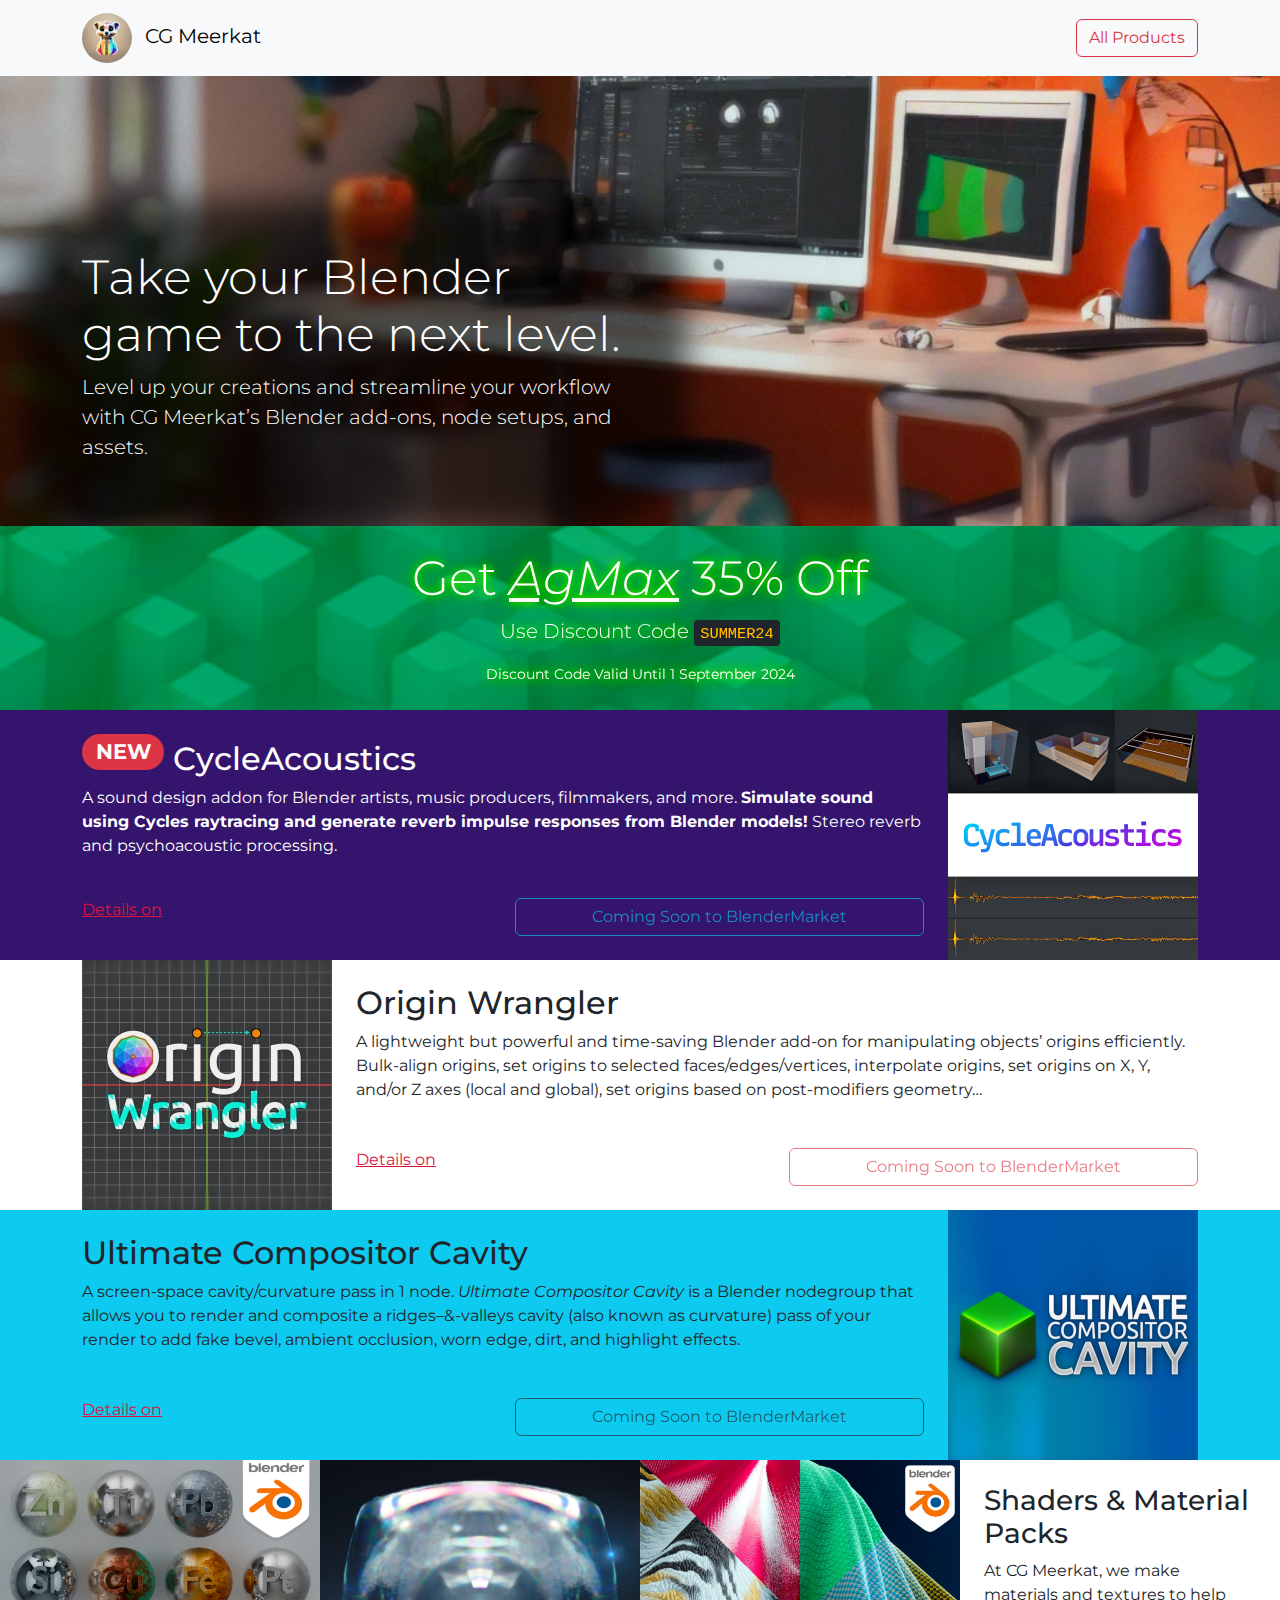
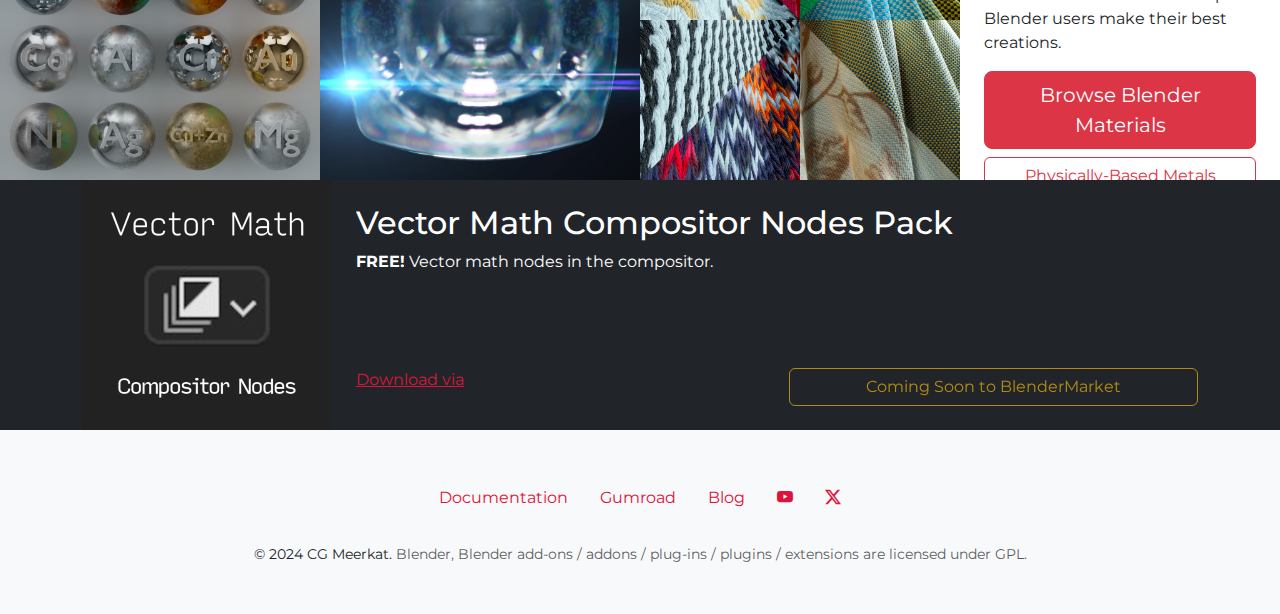
==== blender/index.html @ fac8710f "CycleAcoustics on Blender page" ====
<!DOCTYPE html>
<html lang="en">
    <head>
        <!-- Google tag (gtag.js) -->
        <script async src="https://www.googletagmanager.com/gtag/js?id=G-JD06LE35DS"></script>
        <script>
        window.dataLayer = window.dataLayer || [];
        function gtag(){dataLayer.push(arguments);}
        gtag('js', new Date());

        gtag('config', 'G-JD06LE35DS');
        </script>

    	<meta charset='utf-8'>
    	<meta name="viewport" content="width=device-width,height=device-height,initial-scale=0.75">

        <title>Blender Add-Ons & Materials | CG Meerkat</title>
        <meta name="description" content="Blender addons and assets. CG Meerkat’s tools integrate into Blender 3D software to help designers, animators, and 3D artists like you with your 3D modeling and rendering needs.">

        <link rel="icon" href="/logo.jpg">

        <link rel="preconnect" href="https://fonts.googleapis.com">
        <link rel="preconnect" href="https://fonts.gstatic.com" crossorigin>
        <link href="https://fonts.googleapis.com/css2?family=Montserrat:ital,wght@0,100..900;1,100..900&display=swap" rel="stylesheet">
        
        <link href="https://cdn.jsdelivr.net/npm/bootstrap@5.3.3/dist/css/bootstrap.min.css" rel="stylesheet" integrity="sha384-QWTKZyjpPEjISv5WaRU9OFeRpok6YctnYmDr5pNlyT2bRjXh0JMhjY6hW+ALEwIH" crossorigin="anonymous">
        <link rel="stylesheet" href="https://cdn.jsdelivr.net/npm/bootstrap-icons@1.11.3/font/bootstrap-icons.min.css">
        <link rel="stylesheet" href="../sty.css">
        <style>
            header {
                min-height: 50vh;
            }
            .showcase > .col {
                width: 25%;
                flex: 1 1 25%;
            }
        </style>

        <script src="https://cdn.jsdelivr.net/npm/bootstrap@5.3.3/dist/js/bootstrap.bundle.min.js" integrity="sha384-YvpcrYf0tY3lHB60NNkmXc5s9fDVZLESaAA55NDzOxhy9GkcIdslK1eN7N6jIeHz" crossorigin="anonymous"></script>
        <script src="/events.js"></script>
        <script src="https://gumroad.com/js/gumroad.js"></script>
    </head>
    <body>
        <nav class="navbar navbar-light bg-light">
            <div class="container">
                <a class="navbar-brand" href="/" href="https://cgmeerkat.gumroad.com/?section=xu_vEukJs1nuYcY_SjUsHQ%3D%3D" onclick="trackLinkClick('navbar_brand_to_gum_blog')">
                    <img src="/logo.jpg" alt="CG Meerkat logo" width="50" height="50" class="d-inline-block align-top rounded-circle">
                    <span class="d-inline-block pt-2 ms-2">CG Meerkat</span>
                </a>
                <a class="btn btn-outline-danger" href="https://cgmeerkat.gumroad.com" onclick="trackButtonClick('header_all_products')">All Products</a>
            </div>
        </nav>
        <header class="hero d-flex flex-column" id="hero-blender">
            <div class="container mt-auto">
                <div class="row my-5 row-cols-1 row-cols-md-2">
                    <div class="col blurb">
                        <h1 class="display-5">Take your Blender game to the next level.</h1>
                        <p class="lead">
                            Level up your creations and streamline your workflow with CG Meerkat’s Blender add-ons, node setups, and assets.
                        </p>
                    </div>
                    <div class="col"></div>
                </div>
            </div>
        </header>
        <section id='pearly' class="bg-success text-white py-4 text-center">
            <div class="container">
                <h3 class="display-5">Get <a href="https://cgmeerkat.gumroad.com/l/blender-AgMax" class="text-white" onclick="trackLinkClick('promo_AgMax_to_gumroad')"><em>AgMax</em></a> 35% Off</h3>
                <p class="lead">
                    Use Discount Code <a href="https://cgmeerkat.gumroad.com/l/blender-AgMax" class="no-underline" onclick="trackLinkClick('promo_kbd_discount_code_to_gumroad_AgMax')"><kbd><code class="text-warning">SUMMER24</code></kbd></a>
                </p>
                <small>Discount Code Valid Until 1 September 2024</small>
            </div>
        </section>
        <section class="product text-white" style="background-color: rgb(52, 20, 108);">
            <div class="container">
                <div class="row">
                    <div class="col descript d-flex flex-column">
                        <div class="condense" style="--fade-bg-color: rgb(52, 20, 108);">
                            <h2><small style="font-weight: normal;"><span class="badge bg-danger rounded-pill">NEW</span></small> CycleAcoustics</h2>
                            <p class="m-0">
                                A sound design addon for Blender artists, music producers, filmmakers, and more.
                                <strong>Simulate sound using Cycles raytracing and generate reverb impulse responses from Blender models!</strong>
                                Stereo reverb and psychoacoustic processing.
                            </p>
                        </div>
                        <div class="row row-cols-1 row-cols-lg-2">
                            <div class="col mt-2">
                                <a class="a btn btn-primary w-100" href="https://cgmeerkat.gumroad.com/l/CycleAcoustics" onclick="trackButtonClick('gumroad_CycleAcoustics')">Details & Video Demo</a>
                                <a class="b gumroad-button w-100" href="https://cgmeerkat.gumroad.com/l/CycleAcoustics" onclick="trackButtonClick('embed_gumroad_CycleAcoustics')">Details on</a>
                            </div>
                            <div class="col mt-2">
                                <a class="btn btn-outline-info disabled w-100">Coming Soon to BlenderMarket</a>
                            </div>
                        </div>
                    </div>
                    <div class="col d-flex align-items-center">
                        <img src="products/CycleAcoustics-Model-to-Reverb-Addon.jpg" alt="Screen-Space Angular Cavity Compositor Node">
                    </div>
                </div>
            </div>
        </section>
        <section class="product">
            <div class="container">
                <div class="row">
                    <div class="col d-flex align-items-center">
                        <img src="products/Origin-Wrangler.webp" alt="Origin Wrangler addon">
                    </div>
                    <div class="col descript d-flex flex-column">
                        <div class="condense" style="--fade-bg-color:white;">
                            <h2>Origin Wrangler</h2>
                            <p class="m-0">
                                A lightweight but powerful and time-saving Blender add-on for manipulating objects’ origins efficiently. Bulk-align origins, set origins to selected faces/edges/vertices, interpolate origins, set origins on X, Y, and/or Z axes (local and global), set origins based on post-modifiers geometry…
                            </p>
                        </div>
                        <div class="row row-cols-1 row-cols-lg-2">
                            <div class="col mt-2">
                                <a class="a btn btn-danger w-100" href="https://cgmeerkat.gumroad.com/l/blender-origin-wrangler" onclick="trackButtonClick('gumroad_origin_wrangler')">See How It Works on Gumroad</a>
                                <a class="b gumroad-button w-100" href="https://cgmeerkat.gumroad.com/l/blender-origin-wrangler" onclick="trackButtonClick('embed_gumroad_origin_wrangler')">Details on</a>
                            </div>
                            <div class="col mt-2">
                                <a class="btn btn-outline-danger disabled w-100">Coming Soon to BlenderMarket</a>
                            </div>
                        </div>
                    </div>
                </div>
            </div>
        </section>
        <section class="product bg-info">
            <div class="container">
                <div class="row">
                    <div class="col descript d-flex flex-column">
                        <div class="condense" style="--fade-bg-color:var(--bs-info);">
                            <h2>Ultimate Compositor Cavity</h2>
                            <p class="m-0">
                                A screen-space cavity/curvature pass in 1 node. <em>Ultimate Compositor Cavity</em> is a Blender nodegroup that allows you to render and composite a ridges–&-valleys cavity (also known as curvature) pass of your render to add fake bevel, ambient occlusion, worn edge, dirt, and highlight effects.
                            </p>
                        </div>
                        <div class="row row-cols-1 row-cols-lg-2">
                            <div class="col mt-2">
                                <a class="a btn btn-dark w-100" href="https://cgmeerkat.gumroad.com/l/blender-cavity" onclick="trackButtonClick('gumroad_cavity')">See The Cool Stuff It Can Do</a>
                                <a class="b gumroad-button w-100" href="https://cgmeerkat.gumroad.com/l/blender-cavity" onclick="trackButtonClick('embed_gumroad_cavity')">Details on</a>
                            </div>
                            <div class="col mt-2">
                                <a class="btn btn-outline-dark disabled w-100">Coming Soon to BlenderMarket</a>
                            </div>
                        </div>
                    </div>
                    <div class="col d-flex align-items-center">
                        <img src="products/Ultimate-Compositor-Cavity.webp" alt="Screen-Space Angular Cavity Compositor Node">
                    </div>
                </div>
            </div>
        </section>
        <section>
            <div class="row g-0 showcase">
                <div class="col">
                    <a href="https://cgmeerkat.gumroad.com/l/blender-15-metals-pbr" onclick="trackOtherClick('image_to_gumroad_metals')">
                        <img class="w-100" src="products/15-Metals-with-Rust-and-Physically-Based-Fresnel-and-Surface-Imperfections-Is-PBR-Blender-Shader-Collection.jpg" alt="15 Metals with Rust and Physically Based Fresnel and Surface Imperfections Is PBR Blender Shader Collection">
                    </a>
                </div>
                <div class="col">
                    <a href="https://cgmeerkat.gumroad.com/l/blender-NiceGlass" onclick="trackOtherClick('image_to_gumroad_NiceGlass')">
                        <img class="w-100" src="products/NiceGlass-Blender-Glass-Shader-with-Dispersion-and-Caustics.webp" alt="NiceGlass Blender Glass Shader with Dispersion and Caustics">
                    </a>
                </div>
                <div class="col">
                    <a href="https://cgmeerkat.gumroad.com/l/blender-8-fabrics-materials" onclick="trackOtherClick('image_to_gumroad_textiles_nodes')">
                        <img class="w-100" src="products/Blender-Fabric-Material-Collection-8-Textile-Styles.webp" alt="Blender Fabric Material Collection 8 Textile Styles">
                    </a>
                </div>
                <div class="col p-4 d-none d-xl-block" style="max-height: 25vw; overflow: hidden;">
                    <h3>Shaders & Material Packs</h3>
                    <p>
                        At CG Meerkat, we make materials and textures to help Blender users make their best creations.
                    </p>
                    <a class="btn btn-lg btn-danger w-100 d-block mb-2" href="https://cgmeerkat.gumroad.com/?section=s7F3OFO7kdwYV-aBb6hb2Q==#s7F3OFO7kdwYV-aBb6hb2Q==" onclick="trackButtonClick('gumroad_all_mats')">Browse Blender Materials</a>
                    <a class="btn btn-outline-danger w-100 d-block mb-2" href="https://cgmeerkat.gumroad.com/l/blender-15-metals-pbr" onclick="trackButtonClick('gumroad_metals')">Physically-Based Metals</a>
                    <a class="btn btn-outline-danger w-100 d-block mb-2" href="https://cgmeerkat.gumroad.com/l/blender-NiceGlass" onclick="trackButtonClick('gumroad_NiceGlass')">Dispersive Glass</a>
                    <a class="btn btn-outline-danger w-100 d-block" href="https://cgmeerkat.gumroad.com/l/blender-8-fabrics-materials" onclick="trackButtonClick('gumroad_textiles_nodes')">Cloth/Fabric/Textile Materials</a>
                </div>
            </div>
            <div class="container d-block d-xl-none py-4">
                <h3 class="text-center">Shaders & Material Packs</h3>
                <ul class="list-group shadow-sm">
                    <li class="list-group-item">
                        <a class="text-dark text-decoration-none d-flex justify-content-between align-items-center" href="https://cgmeerkat.gumroad.com/l/blender-15-metals-pbr" onclick="trackLinkClick('gumroad_metals')">
                            <strong>Physically-Based Metals</strong>
                            <span class="badge bg-danger rounded-pill"><i class="bi bi-chevron-right"></i></span>
                        </a>
                    </li>
                    <li class="list-group-item">
                        <a class="text-dark text-decoration-none d-flex justify-content-between align-items-center" href="https://cgmeerkat.gumroad.com/l/blender-NiceGlass" onclick="trackLinkClick('gumroad_NiceGlass')">
                            <strong>Dispersive Glass</strong>
                            <span class="badge bg-danger rounded-pill"><i class="bi bi-chevron-right"></i></span>
                        </a>
                    </li>
                    <li class="list-group-item">
                        <a class="text-dark text-decoration-none d-flex justify-content-between align-items-center" href="https://cgmeerkat.gumroad.com/l/blender-8-fabrics-materials" onclick="trackLinkClick('gumroad_textiles_nodes')">
                            <strong>Cloth/Fabric/Textile Materials</strong>
                            <span class="badge bg-danger rounded-pill"><i class="bi bi-chevron-right"></i></span>
                        </a>
                    </li>
                    <li class="list-group-item">
                        <a class='text-dark text-decoration-none d-flex justify-content-between align-items-center' href="https://cgmeerkat.gumroad.com/?section=s7F3OFO7kdwYV-aBb6hb2Q==#s7F3OFO7kdwYV-aBb6hb2Q==" onclick="trackLinkClick('gumroad_all_mats')">
                            <span>Browse All</span>
                            <span class="badge bg-danger rounded-pill"><i class="bi bi-box-arrow-up-right"></i></span>
                        </a>
                    </li>
                </ul>
            </div>
        </section>
        <section class="product bg-dark text-white">
            <div class="container">
                <div class="row">
                    <div class="col d-flex align-items-center">
                        <img src="products/Vector-Math-Compositor-Nodes-Pack.webp" alt="Vector Math Compositor Nodes Pack">
                    </div>
                    <div class="col descript d-flex flex-column">
                        <div class="condense" style="--fade-bg-color:var(--bs-dark);">
                            <h2>Vector Math Compositor Nodes Pack</h2>
                            <p class="m-0">
                                <strong>FREE!</strong> Vector math nodes in the compositor.
                            </p>
                        </div>
                        <div class="row row-cols-1 row-cols-lg-2">
                            <div class="col mt-2">
                                <a class="a btn btn-warning w-100" href="https://cgmeerkat.gumroad.com/l/blender-compositor-vector-math-nodes" onclick="trackButtonClick('gumroad_vector_nodes')">Free Download</a>
                                <a class="b gumroad-button w-100" href="https://cgmeerkat.gumroad.com/l/blender-compositor-vector-math-nodes" onclick="trackButtonClick('embed_gumroad_vector_nodes')">Download via</a>
                            </div>
                            <div class="col mt-2">
                                <a class="btn btn-outline-warning disabled w-100">Coming Soon to BlenderMarket</a>
                            </div>
                        </div>
                    </div>
                </div>
            </div>
        </section>
        <footer class="py-5 bg-light text-center">
            <div class="container">
                <ul class="nav justify-content-center">
                    <li class="nav-item">
                        <a class="nav-link" href="https://cgmeerkat.readthedocs.io" onclick="trackLinkClick('footer_read_the_docs')">Documentation</a>
                    </li>
                    <li class="nav-item">
                        <a class="nav-link" href="https://cgmeerkat.gumroad.com" onclick="trackLinkClick('footer_gumroad')">Gumroad</a>
                    </li>
                    <li class="nav-item">
                        <a class="nav-link" href="/blog/" onclick="trackLinkClick('footer_blog_directory')">Blog</a>
                    </li>
                    <li class="nav-item">
                        <a class="nav-link" href="https://www.youtube.com/@CGmeerkat" onclick="trackLinkClick('footer_youtube')" title="YouTube">
                            <i class="bi bi-youtube"></i>
                        </a>
                    </li>
                    <li class="nav-item">
                        <a class="nav-link" href="https://x.com/CGMeerkat" onclick="trackLinkClick('footer_twitter')" title="Twitter">
                            <i class="bi bi-twitter-x"></i>
                        </a>
                    </li>
                </ul>
                <small>
                    &copy; 2024 CG Meerkat. <span class="text-muted">Blender, Blender add-ons / addons / plug-ins / plugins / extensions are licensed under GPL.</span>
                </small>
            </div>
        </footer>
        <script src="../random.js"></script>
    </body>
</html>
---- sty.css ----
:root, html, body {
    font-family: "Montserrat", sans-serif;
    font-optical-sizing: auto;

    width: 100vw;
    overflow-x: hidden;
}
.blurb {
    background-color: rgba(0,0,0,0.625);
    box-shadow: 0 0 2rem 3rem rgba(0,0,0,0.625);
    border-radius: 2.5rem;
}
header, section {
    background-position: center center, center center;
    background-size: cover, cover;
    overflow: hidden;
}
.product img {
    width: 250px;
    max-width: 35vw;
}
.product .col {
    flex-grow: 0;
}
.product .descript {
    flex-grow: 1;
    padding-top: 1.5rem;
    padding-bottom: 1.5rem;
}
code,kbd {
    text-shadow: none;
}
a, a.nav-link {
    color: crimson;
}
footer .nav {
    margin: 0 -1rem 1.5rem -1rem;
}

body:not(.b) .b {
    display: none;
}
body.b .a {
    display: none;
}

.condense, .condense * {
    overflow: hidden;
    overflow-wrap: normal;
    position: relative;
    text-overflow: ellipsis;
}
.condense {
    margin-bottom: 0.5rem;
    max-height: 10em;
    flex-grow: 1;
}
.condense::after {
    content: "";
    position: absolute;
    bottom: 0;
    right: 0;
    left: 0;
    background: linear-gradient(to top,var(--fade-bg-color),transparent);
    height: 1.75em;
}

.gumroad-button {
    height: 2.375rem;
}

hr {
    border: none;
    height: 1px;
    background: linear-gradient(to right,transparent,black,transparent);
}

/* heros + promostrips */
#hero-blender {
    background-color: saddlebrown;
    color: white;
    background-image: url(/blender/hero-blur.png), url(/blender/hero-placehold.jpg);
}
#pearly {
    text-shadow: 0 0 .5rem #7CFC00, 0 0 1rem #4CBB17;
    filter: saturate(1.5);
    background-image: url(/blender/effect-translucent.png);
    background-blend-mode: soft-light;
}
/* heros + promostrips */

.bg-gradient-light-cyan {
    background: linear-gradient(to right bottom,aliceblue,#9AECDB);
}
.no-underline {
    text-decoration: none !important;
}

.card {
    line-height: 1.5;
}

img-comparison-slider {
    cursor: ew-resize;
}

:not(.gumroad-button) .logo-full {
    display: none;
}

.list-group-item {
    line-height: 1.375 !important;
}
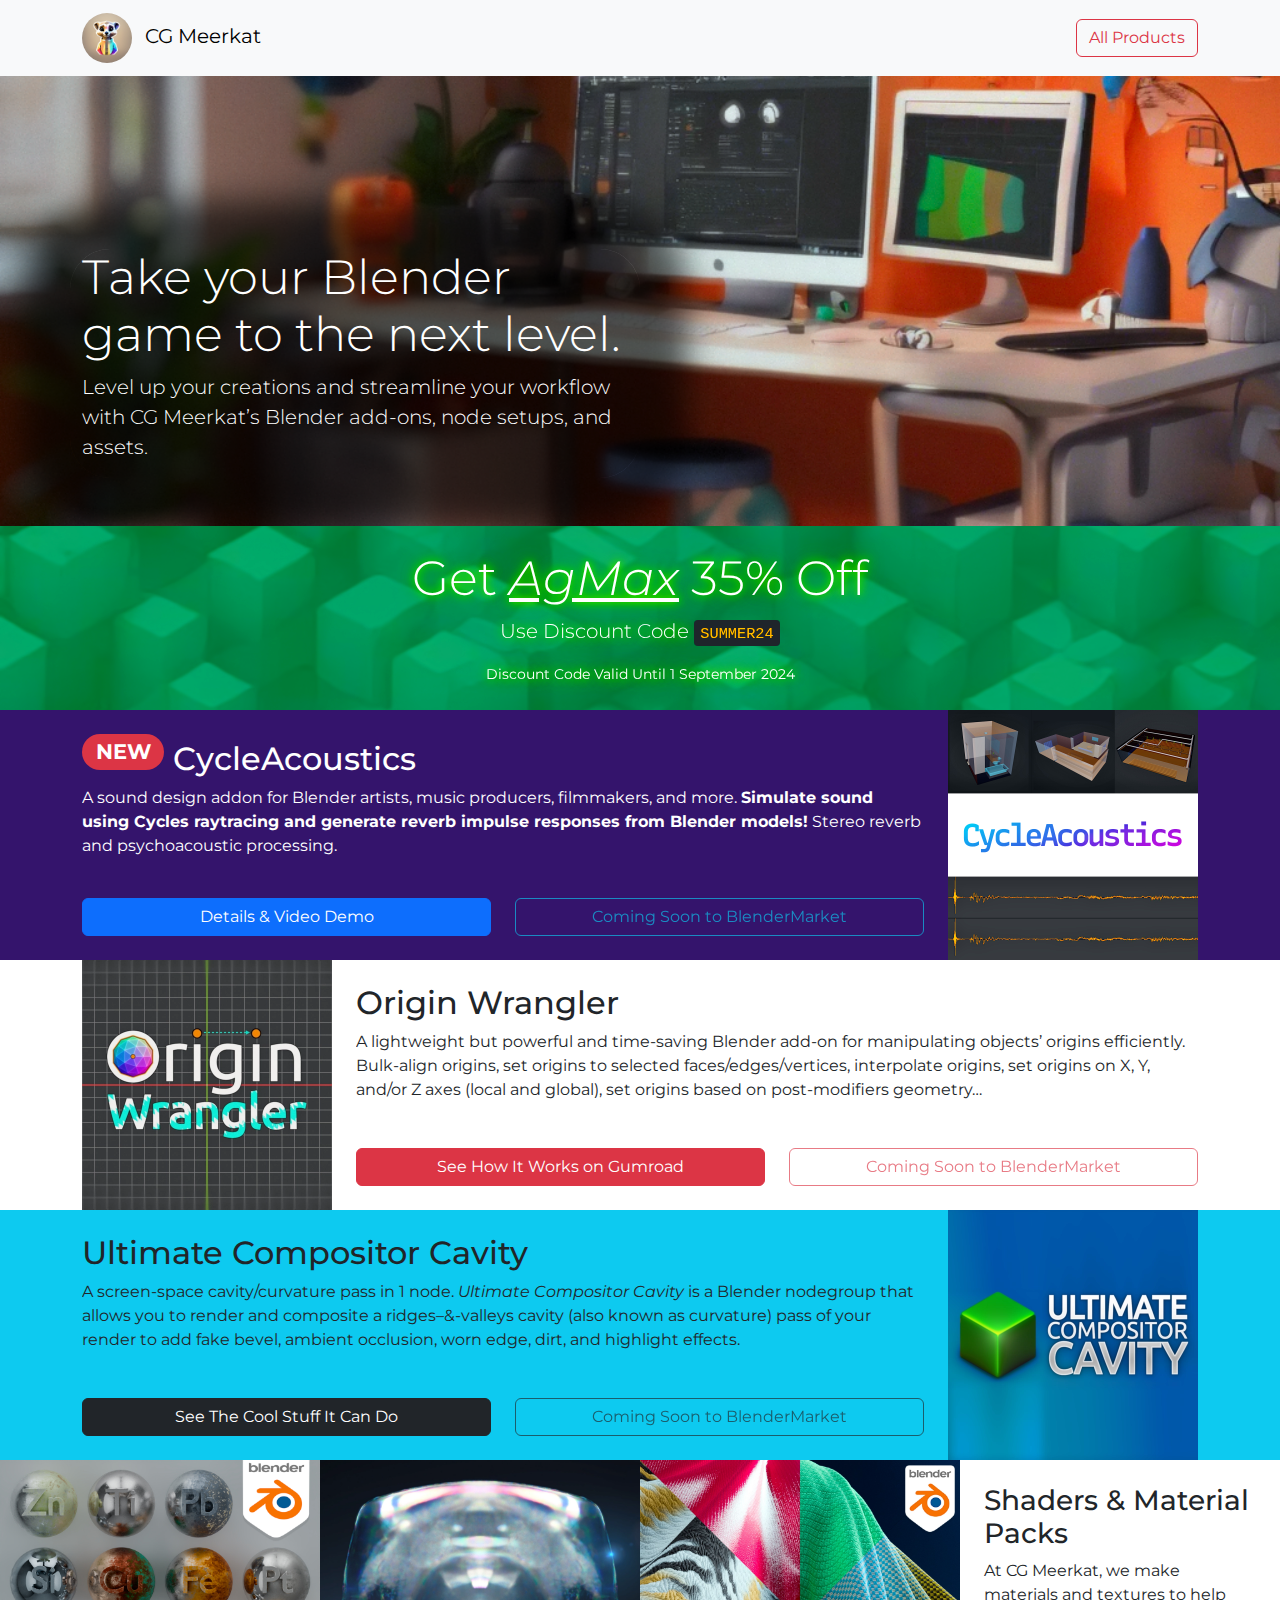
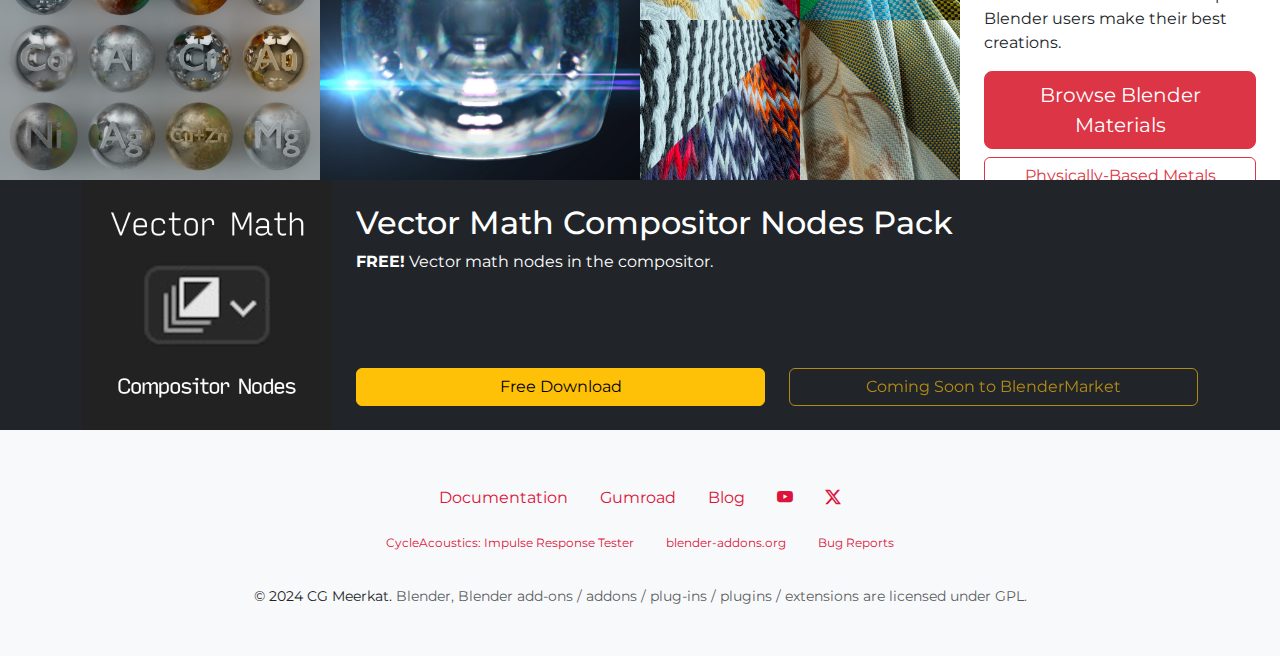
==== commit b511a6cf: "linx" ====
--- a/blender/index.html
+++ b/blender/index.html
@@ -238,7 +238,7 @@
         </section>
         <footer class="py-5 bg-light text-center">
             <div class="container">
-                <ul class="nav justify-content-center">
+                <ul class="nav justify-content-center mb-2">
                     <li class="nav-item">
                         <a class="nav-link" href="https://cgmeerkat.readthedocs.io" onclick="trackLinkClick('footer_read_the_docs')">Documentation</a>
                     </li>
@@ -257,6 +257,17 @@
                         <a class="nav-link" href="https://x.com/CGMeerkat" onclick="trackLinkClick('footer_twitter')" title="Twitter">
                             <i class="bi bi-twitter-x"></i>
                         </a>
+                    </li>
+                </ul>
+                <ul class="small nav justify-content-center">
+                    <li class="nav-item">
+                        <a class="nav-link" href="/impulse-response-player/" onclick="trackLinkClick('footer_ir_player')">CycleAcoustics: Impulse Response Tester</a>
+                    </li>
+                    <li class="nav-item">
+                        <a class="nav-link" href="https://blender-addons.org/?developer=27460" onclick="trackLinkClick('footer_blender-addons.org')">blender-addons.org</a>
+                    </li>
+                    <li class="nav-item">
+                        <a class="nav-link" href="https://github.com/cgmeerkat/blender-addons-issues/issues" onclick="trackLinkClick('footer_github_issues')">Bug Reports</a>
                     </li>
                 </ul>
                 <small>
--- a/sty.css
+++ b/sty.css
@@ -110,4 +110,8 @@
 
 .list-group-item {
     line-height: 1.375 !important;
+}
+
+.small {
+    font-size: 75%;
 }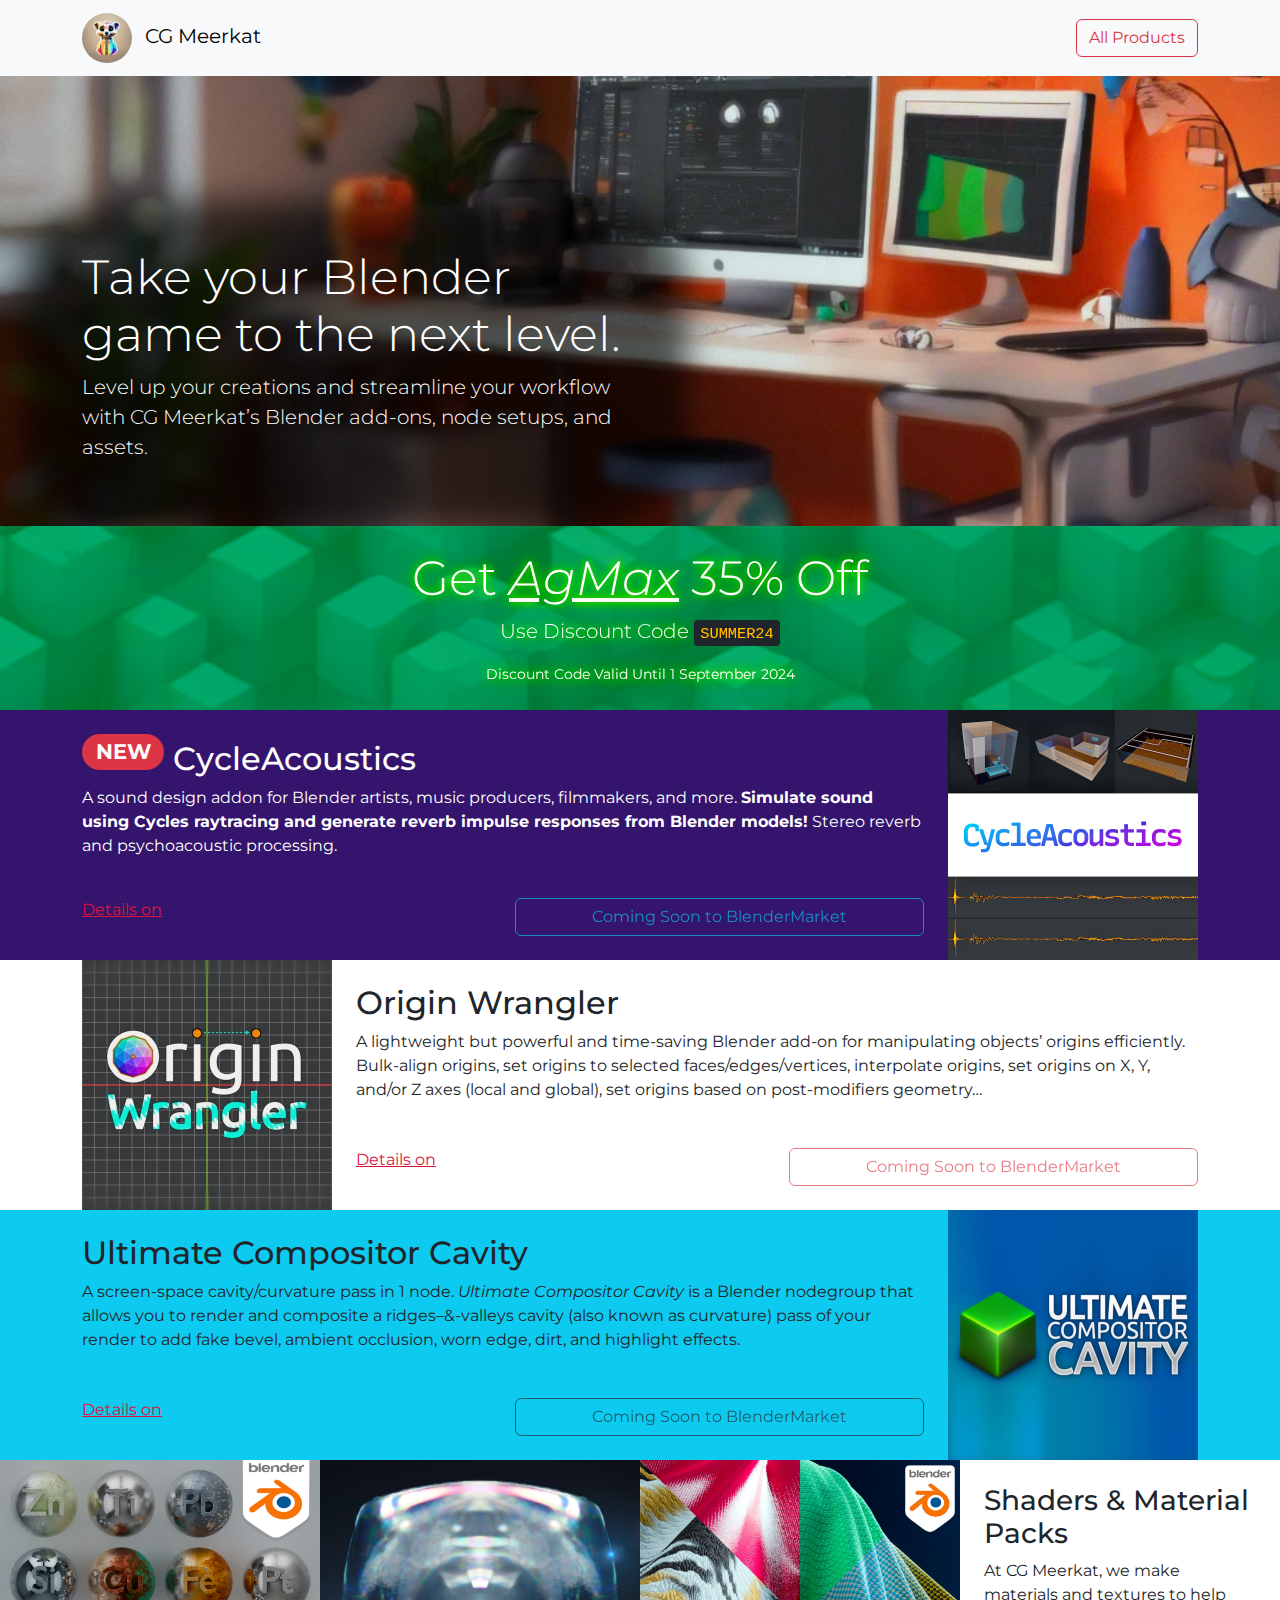
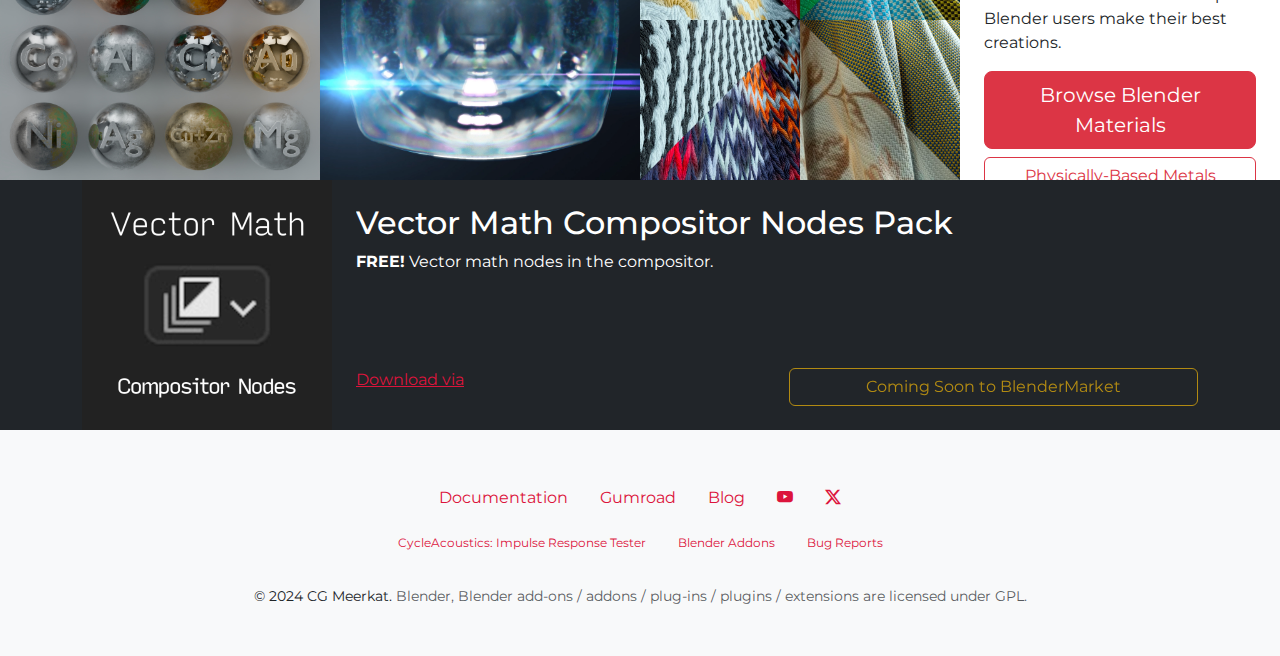
==== commit ab981ab0: "change blender-addons.org url to author page" ====
--- a/blender/index.html
+++ b/blender/index.html
@@ -264,7 +264,7 @@
                         <a class="nav-link" href="/impulse-response-player/" onclick="trackLinkClick('footer_ir_player')">CycleAcoustics: Impulse Response Tester</a>
                     </li>
                     <li class="nav-item">
-                        <a class="nav-link" href="https://blender-addons.org/?developer=27460" onclick="trackLinkClick('footer_blender-addons.org')">blender-addons.org</a>
+                        <a class="nav-link" href="https://blender-addons.org/addon_author/cg-meerkat/" onclick="trackLinkClick('footer_blender-addons.org')" title="blender-addons.org">Blender Addons</a>
                     </li>
                     <li class="nav-item">
                         <a class="nav-link" href="https://github.com/cgmeerkat/blender-addons-issues/issues" onclick="trackLinkClick('footer_github_issues')">Bug Reports</a>
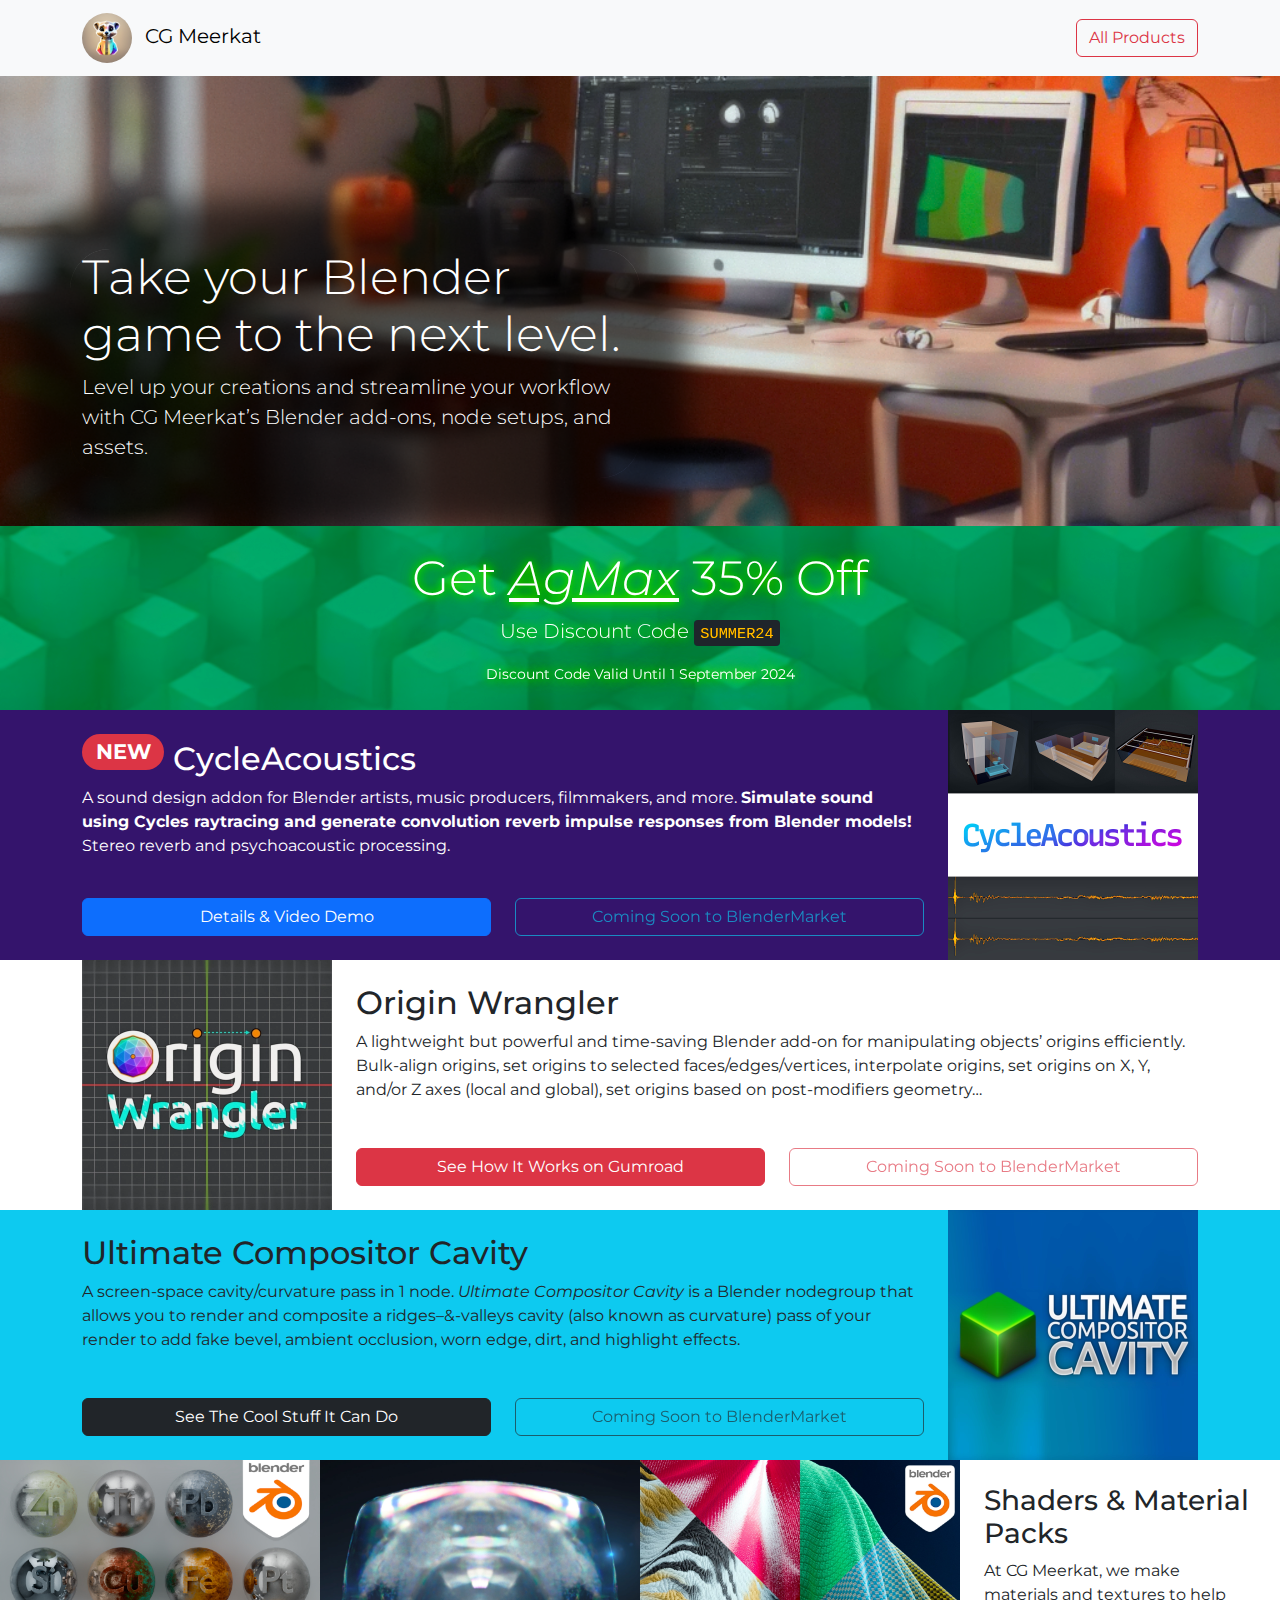
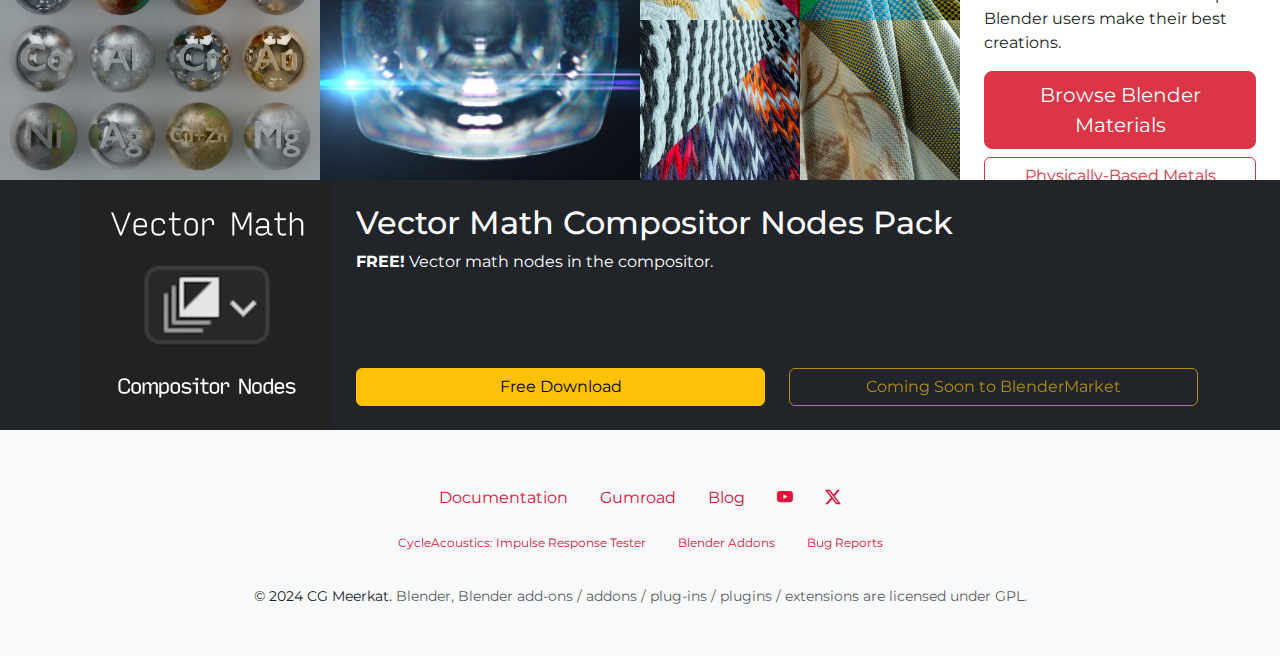
==== commit 19f39818: "minor" ====
--- a/blender/index.html
+++ b/blender/index.html
@@ -80,7 +80,7 @@
                             <h2><small style="font-weight: normal;"><span class="badge bg-danger rounded-pill">NEW</span></small> CycleAcoustics</h2>
                             <p class="m-0">
                                 A sound design addon for Blender artists, music producers, filmmakers, and more.
-                                <strong>Simulate sound using Cycles raytracing and generate reverb impulse responses from Blender models!</strong>
+                                <strong>Simulate sound using Cycles raytracing and generate convolution reverb impulse responses from Blender models!</strong>
                                 Stereo reverb and psychoacoustic processing.
                             </p>
                         </div>
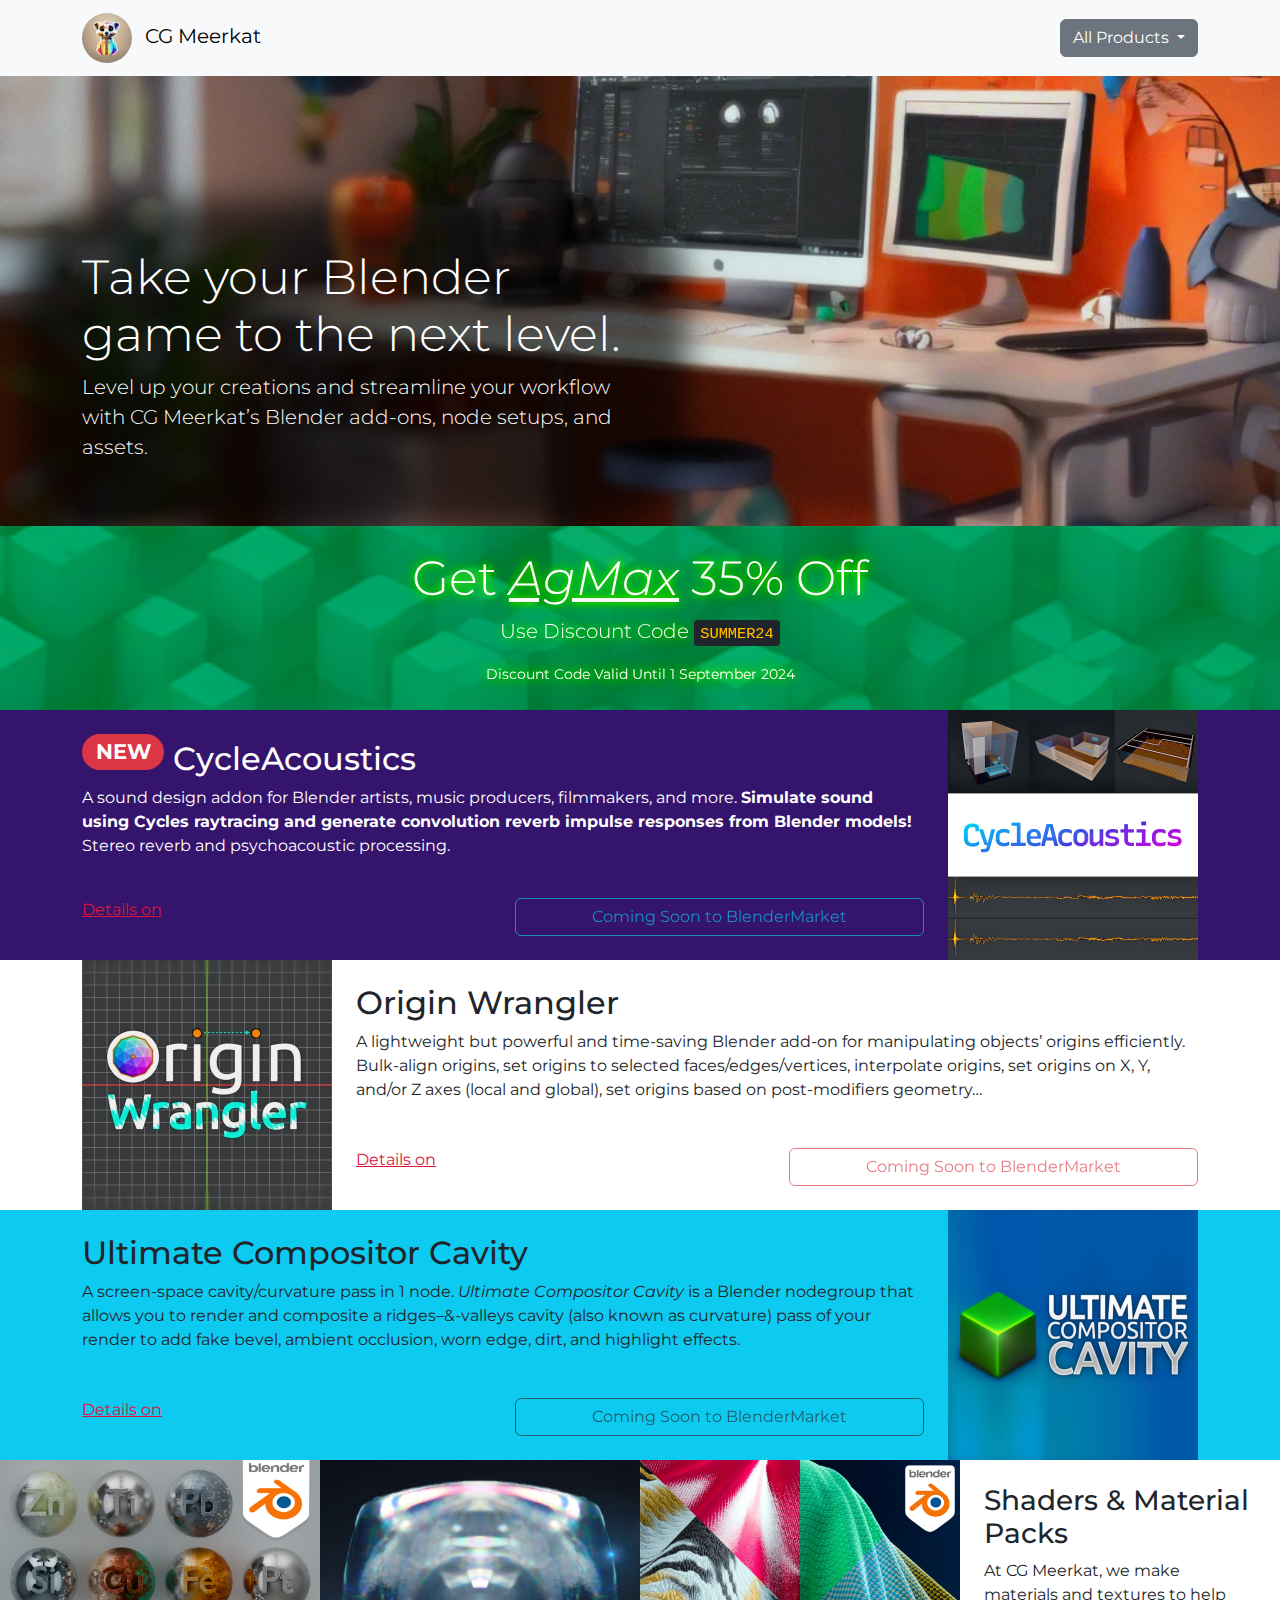
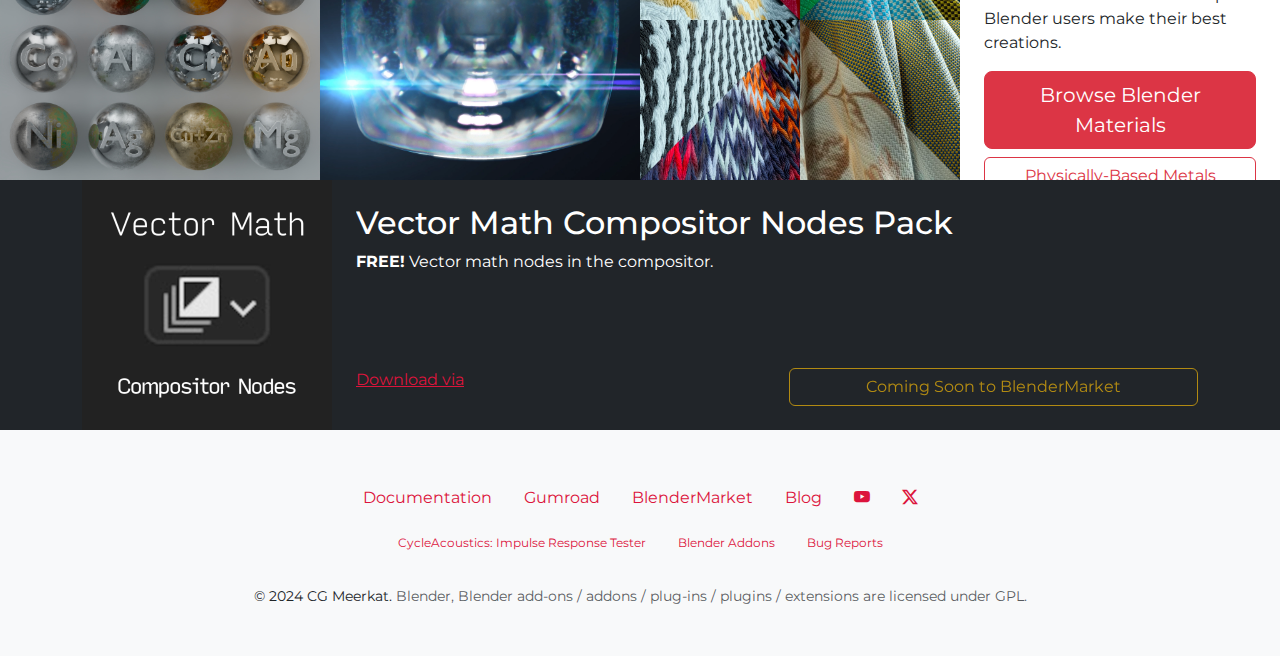
==== commit 573f9e73: "BlenderMarket" ====
--- a/blender/index.html
+++ b/blender/index.html
@@ -47,7 +47,17 @@
                     <img src="/logo.jpg" alt="CG Meerkat logo" width="50" height="50" class="d-inline-block align-top rounded-circle">
                     <span class="d-inline-block pt-2 ms-2">CG Meerkat</span>
                 </a>
-                <a class="btn btn-outline-danger" href="https://cgmeerkat.gumroad.com" onclick="trackButtonClick('header_all_products')">All Products</a>
+                <!--a class="btn btn-outline-danger" href="https://cgmeerkat.gumroad.com">All Products</a-->
+                <div class="dropdown">
+                    <button class="btn btn-secondary dropdown-toggle" type="button" id="dropdownMenuButton1" data-bs-toggle="dropdown" aria-expanded="false" onclick="trackButtonClick('header_all_products')">
+                        All Products
+                    </button>
+                    <ul class="dropdown-menu" aria-labelledby="dropdownMenuButton1">
+                        <li><a class="dropdown-item" href="https://blendermarket.com/creators/cgmeerkat">BlenderMarket</a></li>
+                        <li><a class="dropdown-item" href="https://cgmeerkat.gumroad.com">Gumroad</a></li>
+                        <li><a class="dropdown-item" href="https://www.youtube.com/@CGMeerkat">YouTube</a></li>
+                    </ul>
+                </div>
             </div>
         </nav>
         <header class="hero d-flex flex-column" id="hero-blender">
@@ -246,6 +256,9 @@
                         <a class="nav-link" href="https://cgmeerkat.gumroad.com" onclick="trackLinkClick('footer_gumroad')">Gumroad</a>
                     </li>
                     <li class="nav-item">
+                        <a class="nav-link" href="https://blendermarket.com/creators/cgmeerkat" onclick="trackLinkClick('footer_blendermarket')">BlenderMarket</a>
+                    </li>
+                    <li class="nav-item">
                         <a class="nav-link" href="/blog/" onclick="trackLinkClick('footer_blog_directory')">Blog</a>
                     </li>
                     <li class="nav-item">
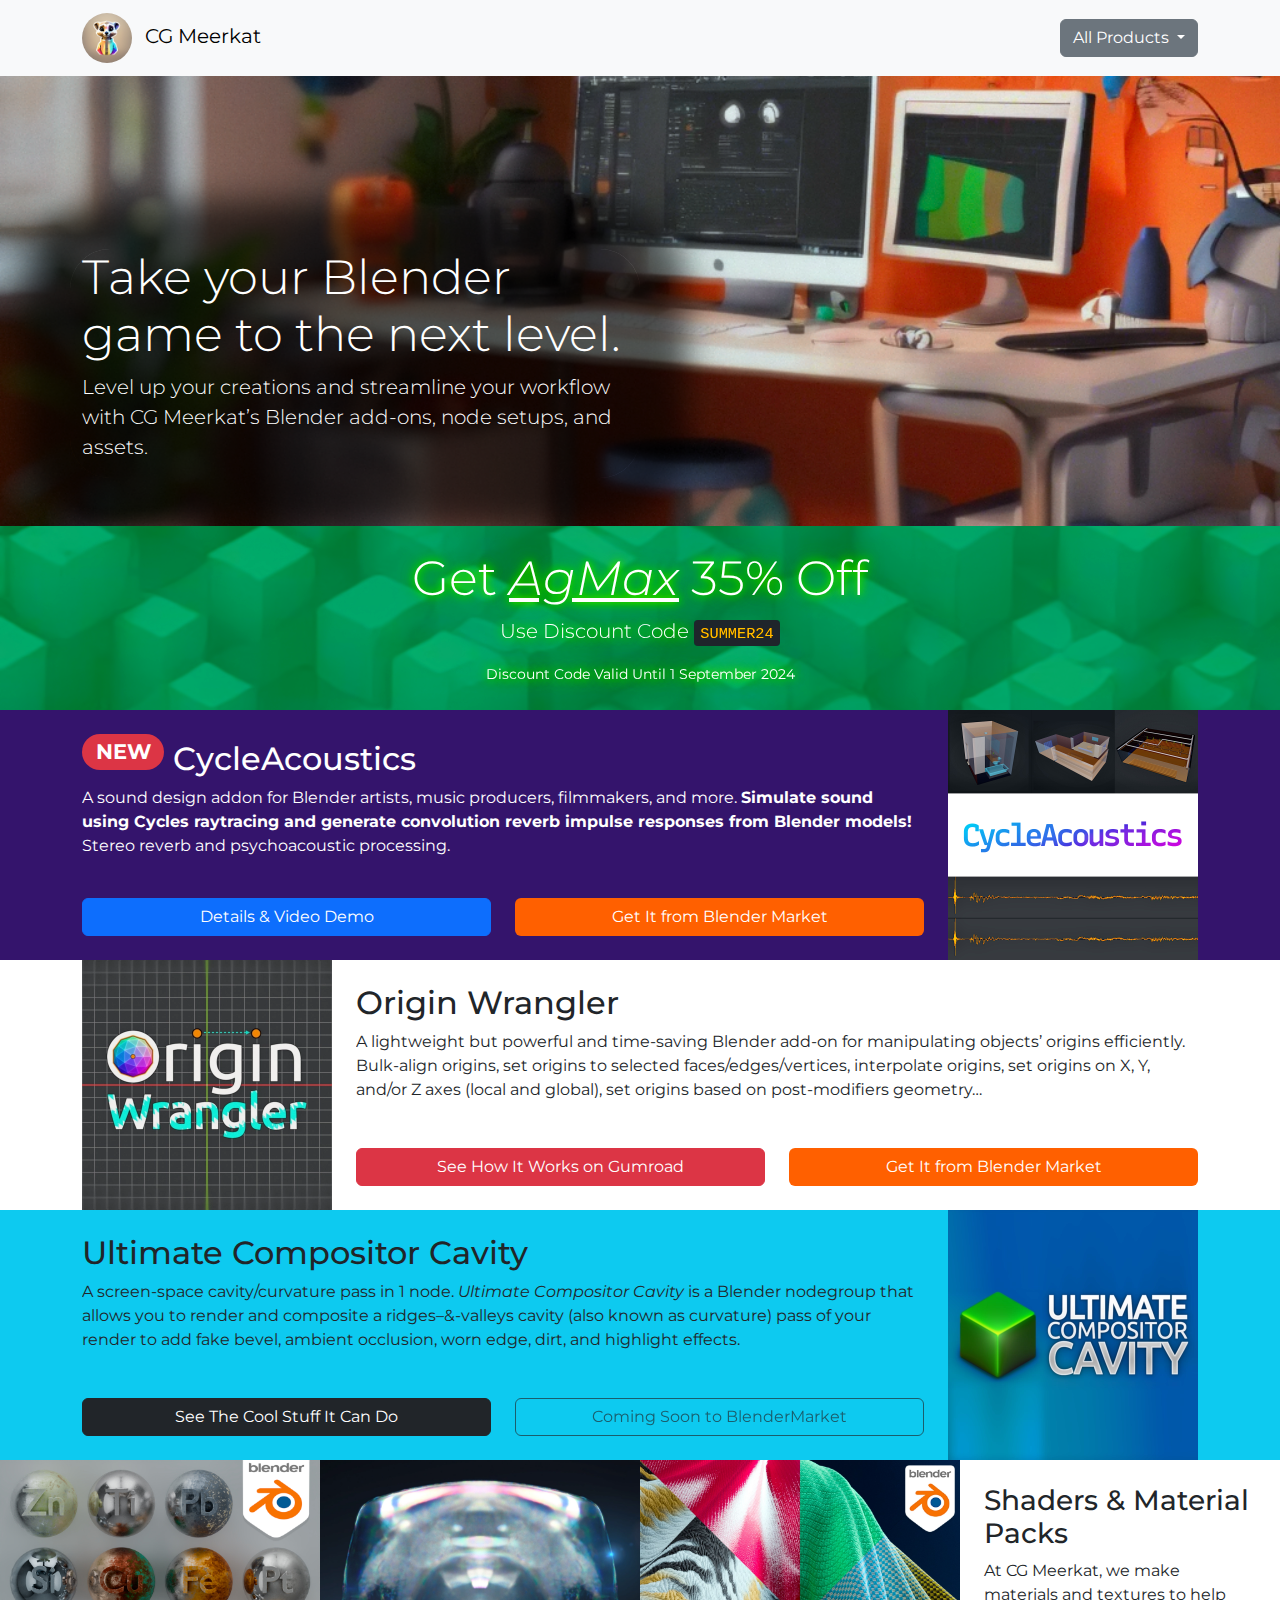
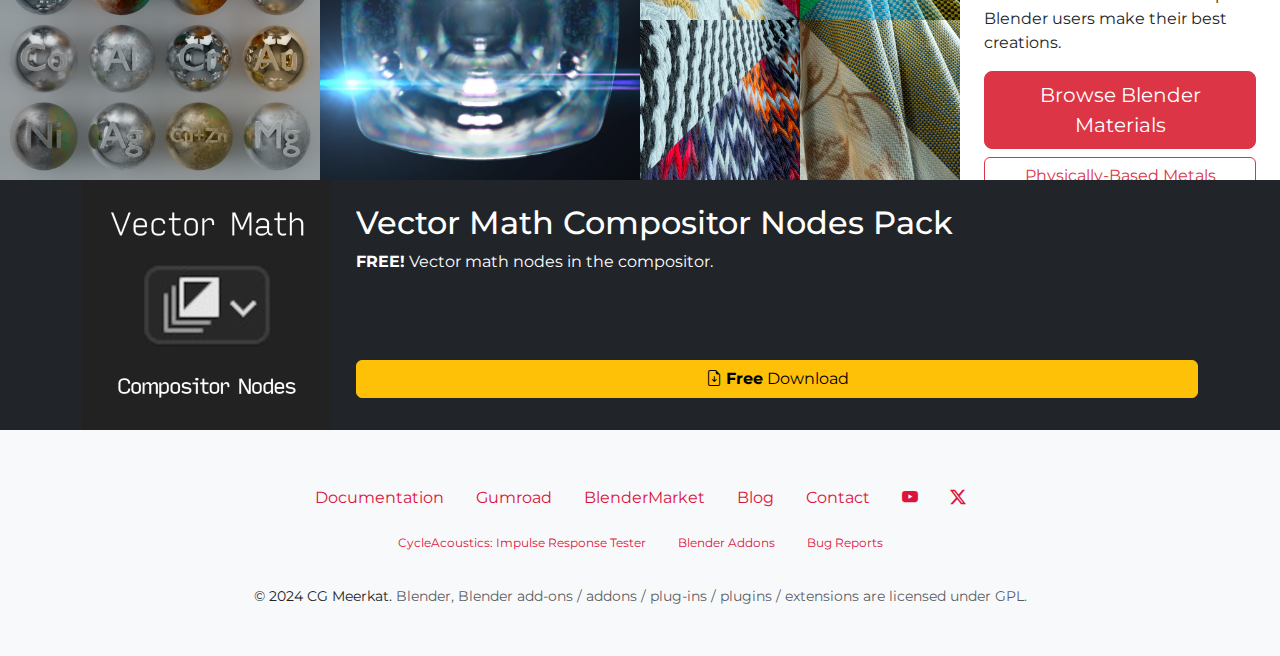
==== commit 1475046d: "Blender Market" ====
--- a/blender/index.html
+++ b/blender/index.html
@@ -53,7 +53,7 @@
                         All Products
                     </button>
                     <ul class="dropdown-menu" aria-labelledby="dropdownMenuButton1">
-                        <li><a class="dropdown-item" href="https://blendermarket.com/creators/cgmeerkat">BlenderMarket</a></li>
+                        <li><a class="dropdown-item" href="https://blendermarket.com/creators/cgmeerkat">Blender Market</a></li>
                         <li><a class="dropdown-item" href="https://cgmeerkat.gumroad.com">Gumroad</a></li>
                         <li><a class="dropdown-item" href="https://www.youtube.com/@CGMeerkat">YouTube</a></li>
                     </ul>
@@ -100,7 +100,7 @@
                                 <a class="b gumroad-button w-100" href="https://cgmeerkat.gumroad.com/l/CycleAcoustics" onclick="trackButtonClick('embed_gumroad_CycleAcoustics')">Details on</a>
                             </div>
                             <div class="col mt-2">
-                                <a class="btn btn-outline-info disabled w-100">Coming Soon to BlenderMarket</a>
+                                <a class="btn btn-orange w-100" href="https://blendermarket.com/products/cycleacoustics" onclick="trackButtonClick('BlenderMarket_CycleAcoustics')">Get It from Blender Market</a>
                             </div>
                         </div>
                     </div>
@@ -129,7 +129,7 @@
                                 <a class="b gumroad-button w-100" href="https://cgmeerkat.gumroad.com/l/blender-origin-wrangler" onclick="trackButtonClick('embed_gumroad_origin_wrangler')">Details on</a>
                             </div>
                             <div class="col mt-2">
-                                <a class="btn btn-outline-danger disabled w-100">Coming Soon to BlenderMarket</a>
+                                <a class="btn btn-orange w-100" href="https://blendermarket.com/products/origin-wrangler" onclick="trackButtonClick('BlenderMarket_origin_wrangler')">Get It from Blender Market</a>
                             </div>
                         </div>
                     </div>
@@ -185,28 +185,43 @@
                         At CG Meerkat, we make materials and textures to help Blender users make their best creations.
                     </p>
                     <a class="btn btn-lg btn-danger w-100 d-block mb-2" href="https://cgmeerkat.gumroad.com/?section=s7F3OFO7kdwYV-aBb6hb2Q==#s7F3OFO7kdwYV-aBb6hb2Q==" onclick="trackButtonClick('gumroad_all_mats')">Browse Blender Materials</a>
-                    <a class="btn btn-outline-danger w-100 d-block mb-2" href="https://cgmeerkat.gumroad.com/l/blender-15-metals-pbr" onclick="trackButtonClick('gumroad_metals')">Physically-Based Metals</a>
-                    <a class="btn btn-outline-danger w-100 d-block mb-2" href="https://cgmeerkat.gumroad.com/l/blender-NiceGlass" onclick="trackButtonClick('gumroad_NiceGlass')">Dispersive Glass</a>
-                    <a class="btn btn-outline-danger w-100 d-block" href="https://cgmeerkat.gumroad.com/l/blender-8-fabrics-materials" onclick="trackButtonClick('gumroad_textiles_nodes')">Cloth/Fabric/Textile Materials</a>
+                    <a class="a btn btn-outline-danger w-100 d-block mb-2" href="https://cgmeerkat.gumroad.com/l/blender-15-metals-pbr" onclick="trackButtonClick('gumroad_metals')">Physically-Based Metals</a>
+                    <a class="a btn btn-outline-danger w-100 d-block mb-2" href="https://cgmeerkat.gumroad.com/l/blender-NiceGlass" onclick="trackButtonClick('gumroad_NiceGlass')">Dispersive Glass</a>
+                    <a class="a btn btn-outline-danger w-100 d-block" href="https://cgmeerkat.gumroad.com/l/blender-8-fabrics-materials" onclick="trackButtonClick('gumroad_textiles_nodes')">Cloth/Fabric/Textile Materials</a>
+                    <a class="b btn btn-outline-danger w-100 d-block mb-2" href="https://blendermarket.com/products/15-metals-pbr" onclick="trackButtonClick('BlenderMarket_metals')">Physically-Based Metals</a>
+                    <a class="b btn btn-outline-danger w-100 d-block mb-2" href="https://blendermarket.com/products/niceglass" onclick="trackButtonClick('BlenderMarket_NiceGlass')">Dispersive Glass</a>
+                    <a class="b btn btn-outline-danger w-100 d-block" href="https://blendermarket.com/products/textile-fabrics" onclick="trackButtonClick('BlenderMarket_textiles_nodes')">Cloth/Fabric/Textile Materials</a>
                 </div>
             </div>
             <div class="container d-block d-xl-none py-4">
                 <h3 class="text-center">Shaders & Material Packs</h3>
                 <ul class="list-group shadow-sm">
                     <li class="list-group-item">
-                        <a class="text-dark text-decoration-none d-flex justify-content-between align-items-center" href="https://cgmeerkat.gumroad.com/l/blender-15-metals-pbr" onclick="trackLinkClick('gumroad_metals')">
+                        <a class="a text-dark text-decoration-none d-flex justify-content-between align-items-center" href="https://cgmeerkat.gumroad.com/l/blender-15-metals-pbr" onclick="trackLinkClick('gumroad_metals')">
                             <strong>Physically-Based Metals</strong>
                             <span class="badge bg-danger rounded-pill"><i class="bi bi-chevron-right"></i></span>
                         </a>
+                        <a class="b text-dark text-decoration-none d-flex justify-content-between align-items-center" href="https://blendermarket.com/products/15-metals-pbr" onclick="trackLinkClick('BlenderMarket_metals')">
+                            <strong>Physically-Based Metals</strong>
+                            <span class="badge bg-danger rounded-pill"><i class="bi bi-chevron-right"></i></span>
+                        </a>
                     </li>
                     <li class="list-group-item">
-                        <a class="text-dark text-decoration-none d-flex justify-content-between align-items-center" href="https://cgmeerkat.gumroad.com/l/blender-NiceGlass" onclick="trackLinkClick('gumroad_NiceGlass')">
+                        <a class="a text-dark text-decoration-none d-flex justify-content-between align-items-center" href="https://cgmeerkat.gumroad.com/l/blender-NiceGlass" onclick="trackLinkClick('gumroad_NiceGlass')">
                             <strong>Dispersive Glass</strong>
                             <span class="badge bg-danger rounded-pill"><i class="bi bi-chevron-right"></i></span>
                         </a>
+                        <a class="b text-dark text-decoration-none d-flex justify-content-between align-items-center" href="https://blendermarket.com/products/niceglass" onclick="trackLinkClick('BlenderMarket_NiceGlass')">
+                            <strong>Dispersive Glass</strong>
+                            <span class="badge bg-danger rounded-pill"><i class="bi bi-chevron-right"></i></span>
+                        </a>
                     </li>
                     <li class="list-group-item">
-                        <a class="text-dark text-decoration-none d-flex justify-content-between align-items-center" href="https://cgmeerkat.gumroad.com/l/blender-8-fabrics-materials" onclick="trackLinkClick('gumroad_textiles_nodes')">
+                        <a class="a text-dark text-decoration-none d-flex justify-content-between align-items-center" href="https://cgmeerkat.gumroad.com/l/blender-8-fabrics-materials" onclick="trackLinkClick('gumroad_textiles_nodes')">
+                            <strong>Cloth/Fabric/Textile Materials</strong>
+                            <span class="badge bg-danger rounded-pill"><i class="bi bi-chevron-right"></i></span>
+                        </a>
+                        <a class="b text-dark text-decoration-none d-flex justify-content-between align-items-center" href="https://blendermarket.com/products/textile-fabrics" onclick="trackLinkClick('BlenderMarket_textiles_nodes')">
                             <strong>Cloth/Fabric/Textile Materials</strong>
                             <span class="badge bg-danger rounded-pill"><i class="bi bi-chevron-right"></i></span>
                         </a>
@@ -233,15 +248,19 @@
                                 <strong>FREE!</strong> Vector math nodes in the compositor.
                             </p>
                         </div>
-                        <div class="row row-cols-1 row-cols-lg-2">
-                            <div class="col mt-2">
-                                <a class="a btn btn-warning w-100" href="https://cgmeerkat.gumroad.com/l/blender-compositor-vector-math-nodes" onclick="trackButtonClick('gumroad_vector_nodes')">Free Download</a>
+                        <!--div class="row row-cols-1 row-cols-lg-2">
+                            <div class="col mt-2"-->
+
+                            <div class="d-grid gap-2 mb-2">
+                                <a class="a btn btn-warning w-100" href="https://cgmeerkat.gumroad.com/l/blender-compositor-vector-math-nodes" onclick="trackButtonClick('gumroad_vector_nodes')"><i class="bi bi-file-earmark-arrow-down"></i> <b>Free</b> Download</a>
                                 <a class="b gumroad-button w-100" href="https://cgmeerkat.gumroad.com/l/blender-compositor-vector-math-nodes" onclick="trackButtonClick('embed_gumroad_vector_nodes')">Download via</a>
                             </div>
+                            
+                            <!--/div>
                             <div class="col mt-2">
                                 <a class="btn btn-outline-warning disabled w-100">Coming Soon to BlenderMarket</a>
                             </div>
-                        </div>
+                        </div-->
                     </div>
                 </div>
             </div>
@@ -260,6 +279,9 @@
                     </li>
                     <li class="nav-item">
                         <a class="nav-link" href="/blog/" onclick="trackLinkClick('footer_blog_directory')">Blog</a>
+                    </li>
+                    <li class="nav-item">
+                        <a class="nav-link" href="https://blendermarket.com/creators/cgmeerkat#contact?contact=contact" onclick="trackLinkClick('footer_contact_BlenderMarket')">Contact</a>
                     </li>
                     <li class="nav-item">
                         <a class="nav-link" href="https://www.youtube.com/@CGmeerkat" onclick="trackLinkClick('footer_youtube')" title="YouTube">
--- a/sty.css
+++ b/sty.css
@@ -38,10 +38,10 @@
 }
 
 body:not(.b) .b {
-    display: none;
+    display: none !important;
 }
 body.b .a {
-    display: none;
+    display: none !important;
 }
 
 .condense, .condense * {
@@ -114,4 +114,15 @@
 
 .small {
     font-size: 75%;
+}
+
+.btn-orange {
+    background-color: rgb(255, 96, 0);
+    color: white !important;
+}
+.btn-orange:hover {
+    background-color: darkorange;
+}
+.btn-orange:active {
+    background-color: orangered;
 }